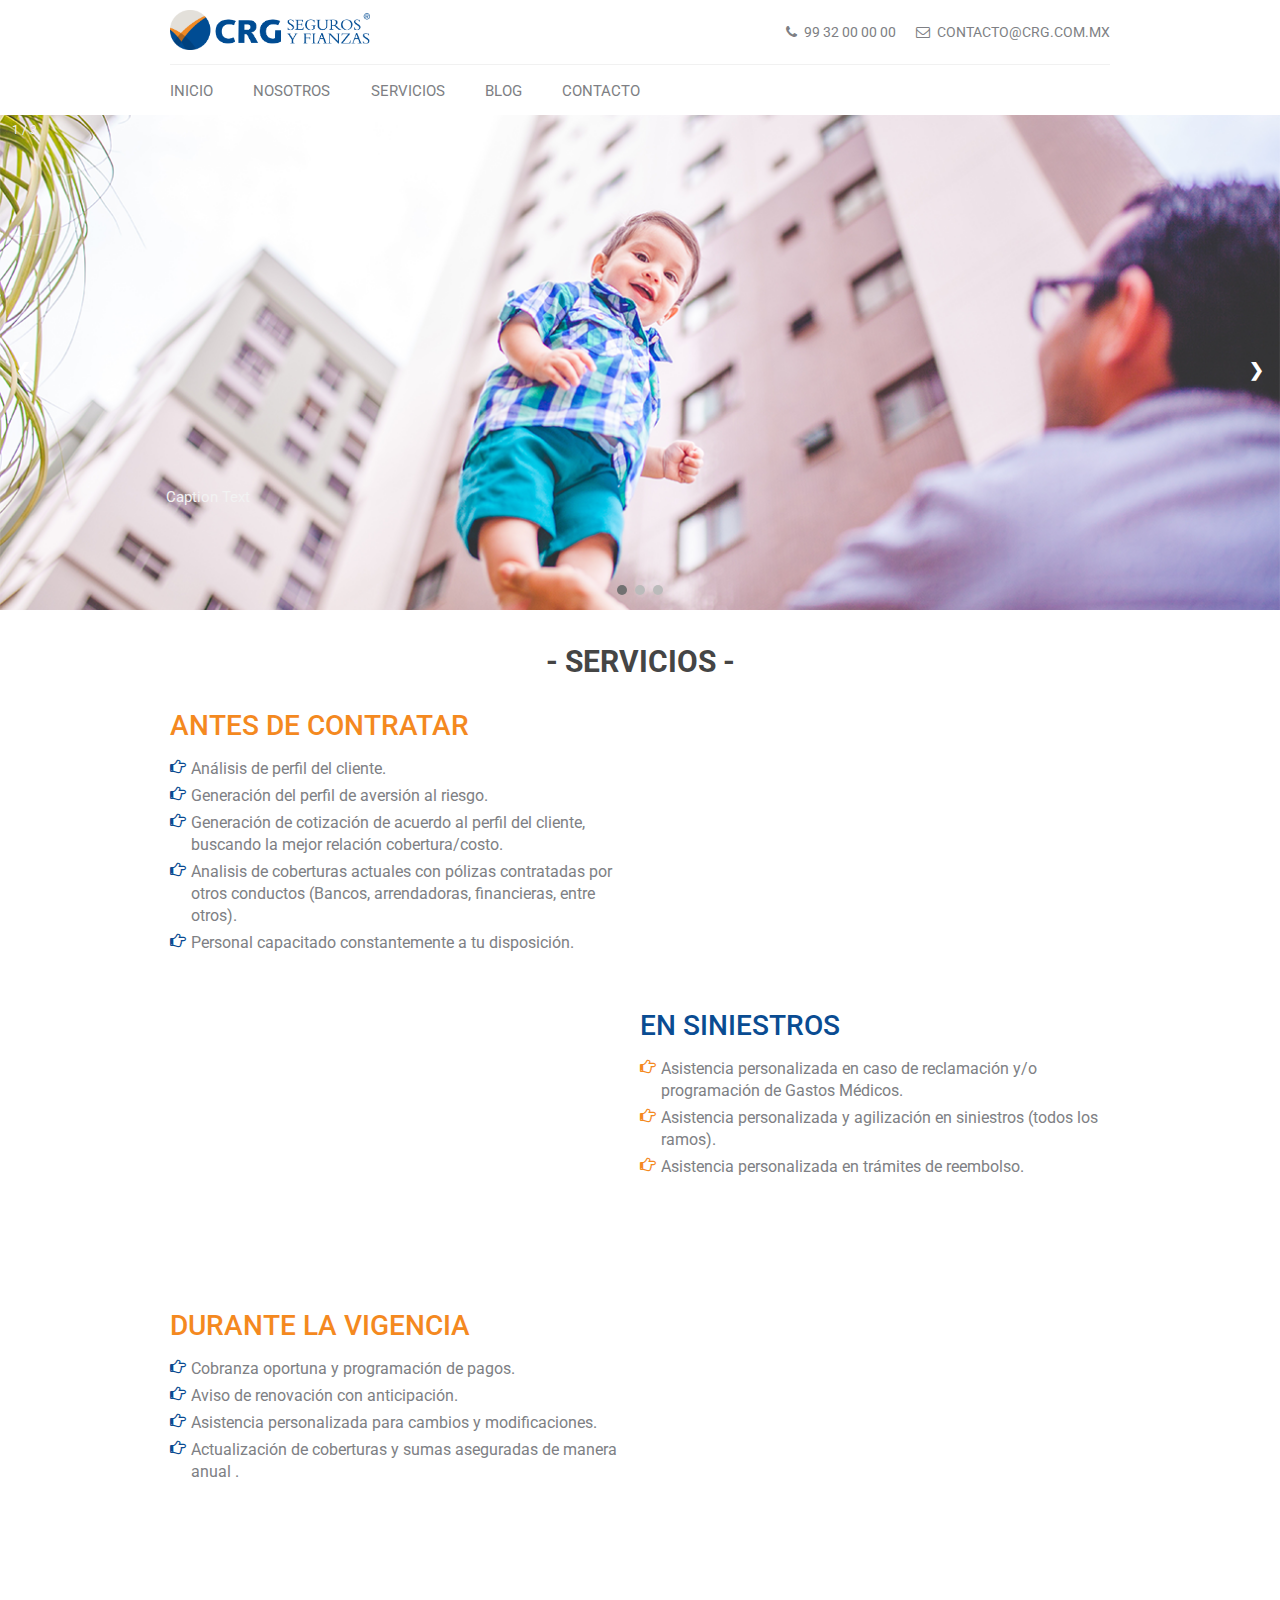
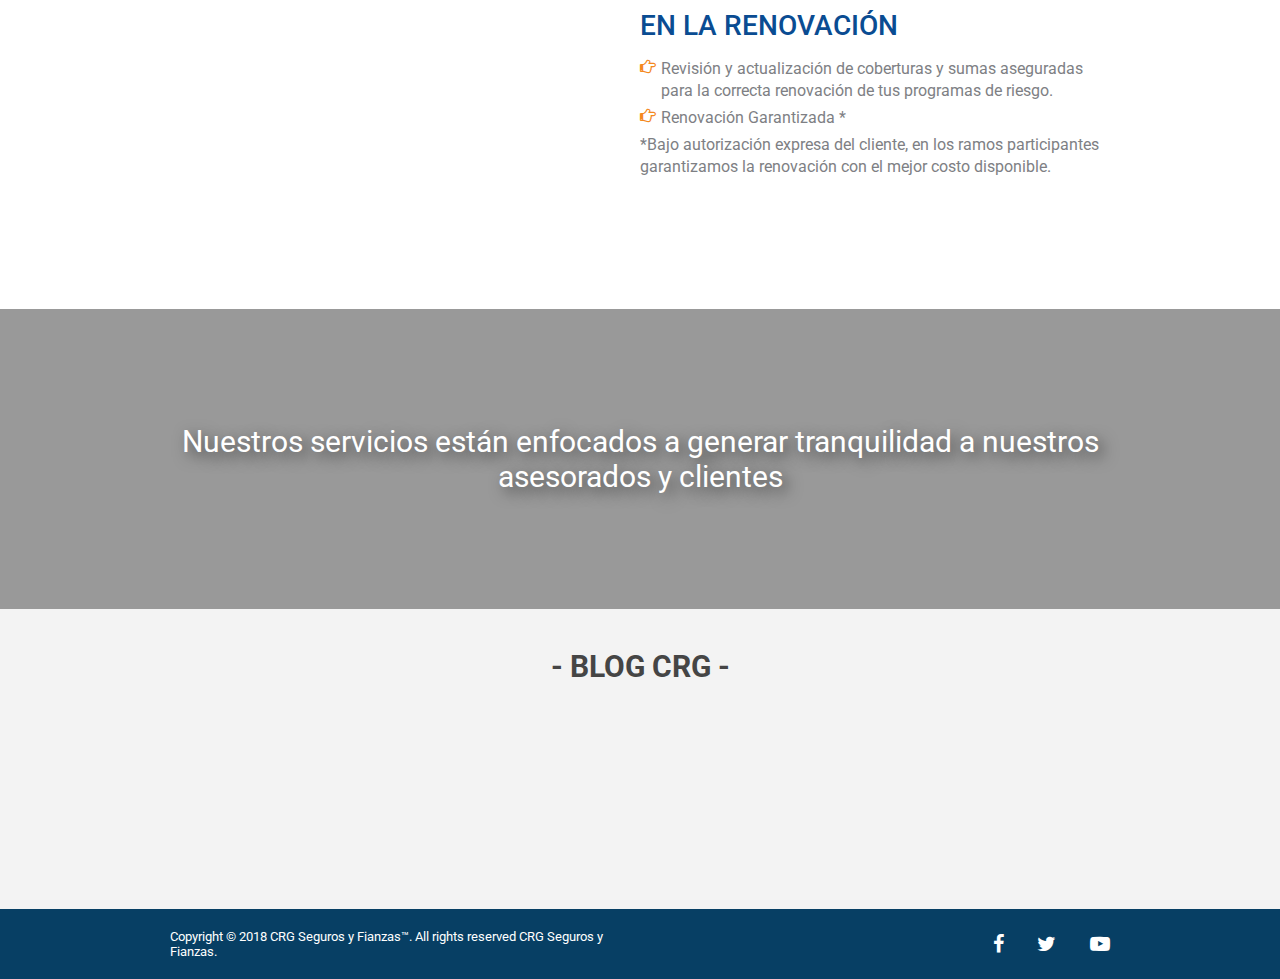
==== index.html @ e2e54864 "Se agregaron algunas animaciones" ====
<!DOCTYPE html>
<html>
<head>
	<meta charset="utf-8">
    <meta http-equiv="X-UA-Compatible" content="IE=edge">
    <meta name="viewport" content="width=device-width, initial-scale=1">
	<title>CRG Seguros y Fianzas</title>
	<link href="https://fonts.googleapis.com/css?family=Roboto:400,500,700" rel="stylesheet">
	<link rel="stylesheet" type="text/css" href="css/font-awesome.min.css">
	<link rel="stylesheet" type="text/css" href="css/style.css">
	<link rel="shortcut icon" href="img/VERSIONES_crg-01.png">
</head>
<body>
	<nav class="menuScroll">
			<div class="menuFixedTop">
				<div class="menuAdjustFixedcien">				
					<div class="menuAdjustFixed">				
						<div class="menuFixed">
							<ul class="menuFixedUl">
								<li><a href="index.html">INICIO</a></li>
								<li><a href="nosotros.html">NOSOTROS</a></li>
								<li><a href="#">SERVICIOS</a></li>
								<li><a href="#">BLOG</a></li>
								<li><a href="#">CONTACTO</a></li>
							</ul>
							<div class="logoMenu">
								<img src="img/logo-CRG-Seguros.png">
							</div>
						</div>
					</div>
				</div>
			</div>
		</div>
	</nav>
	<nav class="menuContent">
		<div class="menuAdjust">		
			<div class="menuTop">
				<div class="menuLogo"><img src="img/logo-CRG-Seguros.png"></div>		
				<div class="menuNumEmail">
					<span><i class="fa fa-phone" aria-hidden="true"></i> 99 32 00 00 00</span>
					<span><i class="fa fa-envelope-o" aria-hidden="true"></i> CONTACTO@CRG.COM.MX</span>
				</div>		
			</div>
			<div class="menuFixed">
				<ul class="menuFixedUl">
					<li><a href="index.html">INICIO</a></li>
					<li><a href="nosotros.html">NOSOTROS</a></li>
					<li><a href="#">SERVICIOS</a></li>
					<li><a href="#">BLOG</a></li>
					<li><a href="#">CONTACTO</a></li>
				</ul>
			</div>
		</div>
	</nav>
	<section class="slider">
		<div class="slideshow-container">
			<div class="mySlides fade">
			  <div class="numbertext">1 / 3</div>
			  <img src="img/slide.png" style="width:100%">
			  <div class="text">Caption Text</div>
			</div>

			<div class="mySlides fade">
			  <div class="numbertext">2 / 3</div>
			  <img src="img/slide2.png" style="width:100%">
			  <div class="text">Caption Two</div>
			</div>

			<div class="mySlides fade">
			  <div class="numbertext">3 / 3</div>
			  <img src="img/slide.png" style="width:100%">
			  <div class="text">Caption Three</div>
			</div>

			<a class="prev" onclick="plusSlides(-1)">&#10094;</a>
			<a class="next" onclick="plusSlides(1)">&#10095;</a>

			<div style="text-align:center; position: absolute; bottom: 3%; width: 100%;">
				<span class="dot" onclick="currentSlide(1)"></span> 
				<span class="dot" onclick="currentSlide(2)"></span> 
				<span class="dot" onclick="currentSlide(3)"></span> 
			</div>
		</div>
	</section>
	<section class="service">
		<div class="serviceAdjust">
			<h3>- SERVICIOS -</h3>
			<div class="serviceInfo">
				<div>
					<h4 class="nar">Antes de contratar</h4>
					<p> 
						<span class="puntos"><i class="fa fa-hand-o-right iAzul" aria-hidden="true"></i><span> Análisis de perfil del cliente.</span></span>
						<span class="puntos"><i class="fa fa-hand-o-right iAzul" aria-hidden="true"></i><span> Generación del perfil de aversión al riesgo.</span></span>
						<span class="puntos"><i class="fa fa-hand-o-right iAzul" aria-hidden="true"></i><span> Generación de cotización de acuerdo al perfil del cliente, buscando la mejor relación cobertura/costo.</span></span>
						<span class="puntos"><i class="fa fa-hand-o-right iAzul" aria-hidden="true"></i><span> Analisis de coberturas actuales con pólizas contratadas por otros conductos (Bancos, arrendadoras, financieras, entre otros).</span></span>
						<span class="puntos"><i class="fa fa-hand-o-right iAzul" aria-hidden="true"></i><span> Personal capacitado constantemente a tu disposición.</span></span> 
					</p>
				</div>
				<div><img src="img/antesDeContratar.png" id="antesDeContratar" class="none"></div>
			</div>
			<div class="serviceInfo">
				<div><img src="img/siniestros.png" id="siniestros" class="none"></div>
				<div>
					<h4 class="azul">En siniestros</h4>
					<p> 
						<span class="puntos"><i class="fa fa-hand-o-right iNar" aria-hidden="true"></i><span> Asistencia personalizada en caso de reclamación y/o programación de Gastos Médicos.</span></span>
						<span class="puntos"><i class="fa fa-hand-o-right iNar" aria-hidden="true"></i><span> Asistencia personalizada y agilización en siniestros (todos los ramos).</span></span>
						<span class="puntos"><i class="fa fa-hand-o-right iNar" aria-hidden="true"></i><span> Asistencia personalizada en trámites de reembolso.</span></span>
					</p>
				</div>
			</div>
			<div class="serviceInfo">
				<div>
					<h4 class="nar">Durante la vigencia</h4>
					<p>
						<span class="puntos"><i class="fa fa-hand-o-right iAzul" aria-hidden="true"></i><span> Cobranza oportuna y programación de pagos.</span></span>
						<span class="puntos"><i class="fa fa-hand-o-right iAzul" aria-hidden="true"></i><span> Aviso de renovación con anticipación.</span></span>
						<span class="puntos"><i class="fa fa-hand-o-right iAzul" aria-hidden="true"></i><span> Asistencia personalizada para cambios y modificaciones.</span></span>
						<span class="puntos"><i class="fa fa-hand-o-right iAzul" aria-hidden="true"></i><span> Actualización de coberturas y sumas aseguradas de manera anual .</span></span>
					</p>
				</div>
				<div><img src="img/vigencia.png" id="vigencia" class="none"></div>
			</div>
			<div class="serviceInfo">
				<div><img src="img/renovacion.png" id="renovacion" class="none"></div>
				<div>
					<h4 class="azul">En la renovación</h4>
					<p>
						<span class="puntos"><i class="fa fa-hand-o-right iNar" aria-hidden="true"></i><span> Revisión y actualización de coberturas y sumas aseguradas para la correcta renovación de tus programas de riesgo.</span></span>
						<span class="puntos"><i class="fa fa-hand-o-right iNar" aria-hidden="true"></i><span> Renovación Garantizada *</span></span>
						<span class="puntos">*Bajo autorización expresa del cliente, en los ramos participantes garantizamos la renovación con el mejor costo disponible.</span>
					</p>
				</div>
			</div>
		</div>
	</section>
	<section class="parallax">
		<div class="parallaxBackground">
			<div class="parallaxAdjust">Nuestros servicios están enfocados a generar tranquilidad a nuestros asesorados y clientes</div>
		</div>
	</section>
	<section class="blog">
		<div class="blogAdjust">
			<h4>- Blog crg -</h4>
		</div>
	</section>
	<footer class="footer">
		<div class="footerAdjust">
			<div>Copyright © 2018 CRG Seguros y Fianzas™. All rights reserved CRG Seguros y Fianzas.</div>
			<div class="redes">
				<div class="redesI">				
					<a href="#"><i class="fa fa-facebook" aria-hidden="true"></i></a>
					<a href="#"><i class="fa fa-twitter" aria-hidden="true"></i></a>
					<a href="#"><i class="fa fa-youtube-play" aria-hidden="true"></i></a>
				</div>
			</div>
		</div>
	</footer>
	<script type="text/javascript" src="js/slide.js"></script>
    <script src="js/jquery-3.2.1.js"></script>
    <script src="js/scroll.js"></script>
</body>
</html>
---- css/style.css ----
html, body{
	margin: 0;
	padding: 0;
	box-sizing: border-box;
	background-color: white;
	font-family: 'Roboto', sans-serif;
	font-size: 16px; 

}
/*Animaciones images*/
.animated {
  animation-duration: 1s;
  animation-fill-mode: both;
}
@keyframes fadeInUp {
  from {
    opacity: 0;
    transform: translate3d(0, 100%, 0);
  }

  to {
    opacity: 1;
    transform: none;
  }
}

.fadeInUp {
  animation-name: fadeInUp;
}


@keyframes fadeInDown {
  from {
    opacity: 0;
    transform: translate3d(0, -100%, 0);
  }

  to {
    opacity: 1;
    transform: none;
  }
}

.fadeInDown {
  animation-name: fadeInDown;
}

.none{
	display: none;
	transition-duration: 2s;
}
/*Fin Animaciones images*/

.menuContent{
	width: 100%;
	/*padding: 20px 0px;*/
	display: flex;
	justify-content: center;
}
.menuAdjust{
	width: 940px;
	display: flex;
	flex-direction: column;
}
.menuTop{
	width: 100%;
	padding: 10px 0;
	display: flex;
	flex-direction: row;
}
.menuLogo{
	width: 50%;
}
.menuLogo img{
	width: 200px;
}
.menuNumEmail{
	width: 50%;
	display: flex;
	justify-content: flex-end;
	align-items: center;
}
.menuNumEmail span{
	color: #7e7f84;
	font-size: 14px;
}
.menuNumEmail span:first-child{
	margin-right: 20px;
}
.menuNumEmail span i{
	margin-right: 4px;
}
.menuScroll{
	display: none;
	transition: 1s;
}
.menuFixedTop{
	width: 100%;
	position: fixed;
	z-index: 1100;
	background-color: white;
	box-shadow: rgba(0,0,0,.2) 0px 4px 8px;
}
.menuAdjustFixedcien{
	width: 100%;
	display: flex;
	justify-content: center;
}
.menuAdjustFixed{
	width: 940px;
}
.menuFixed{
	width: 100%;
	border-top: 1px solid #F1F1F1;
	display: flex;
}
.menuFixedUl{
	margin: 0;
	padding: 0;
	display: flex;
	flex-direction: row; 
	width: 50%;
	justify-content: space-between;
	align-items: center;
	height: 50px;
}
.menuFixedUl li{
	list-style: none;
}
.menuFixedUl li a{
	text-decoration: none;
	color: #7e7f84;
	font-size: 15px; 
}
.menuFixedUl li a:hover{
	color: #f35a40;
}
.logoMenu{
	width: 50%;
	display: flex;
	justify-content: flex-end;
	align-items: center;
}
.logoMenu img{
	height: 40px;
}
/*Slide*/
.mySlides {display:none}

/* Slideshow container */
.slideshow-container {
  width: 100%;
  position: relative;
  margin: auto;
}
/* Next & previous buttons */
.prev, .next {
  cursor: pointer;
  position: absolute;
  top: 50%;
  width: auto;
  padding: 16px;
  margin-top: -22px;
  color: white;
  font-weight: bold;
  font-size: 18px;
  transition: 0.6s ease;
  border-radius: 0 3px 3px 0;
}
/* Position the "next button" to the right */
.next {
  right: 0;
  border-radius: 3px 0 0 3px;
}
/* On hover, add a black background color with a little bit see-through */
.prev:hover, .next:hover {
  background-color: rgba(0,0,0,0.8);
}
/* Caption text */
.text {
  color: #f2f2f2;
  font-size: 15px;
  padding: 8px 0px;
  position: absolute;
  bottom: 8px;
  width: 50%;
  bottom: 20%;
  left: 13%;
  /*text-align: center;*/
}
/* Number text (1/3 etc) */
.numbertext {
  color: #f2f2f2;
  font-size: 12px;
  padding: 8px 12px;
  position: absolute;
  top: 0;
}
/* The dots/bullets/indicators */
.dot {
  cursor: pointer;
  height: 10px;
  width: 10px;
  margin: 0 2px;
  background-color: #bbb;
  border-radius: 50%;
  display: inline-block;
  transition: background-color 0.6s ease;
}
.active, .dot:hover {
  background-color: #717171;
}
/* Fading animation */
.fade {
  -webkit-animation-name: fade;
  -webkit-animation-duration: 1.5s;
  animation-name: fade;
  animation-duration: 1.5s;
}
@-webkit-keyframes fade {
  from {opacity: .4} 
  to {opacity: 1}
}
@keyframes fade {
  from {opacity: .4} 
  to {opacity: 1}
}
/* On smaller screens, decrease text size */
@media only screen and (max-width: 300px) {
  .prev, .next,.text {font-size: 11px}
}
/*/Slide*/

.service{
	width: 100%;
	display: flex;
	justify-content: center;
}
.serviceAdjust{
	width: 940px;
}
.serviceAdjust h3{
	color: #454545;
	width: 100%;
	font-size: 30px;
	text-align: center;
}
.serviceInfo{
	display: flex;
}
.serviceInfo div{
	width: 50%;
	height: 300px;
}
.serviceInfo div img{
	width: 97%;
}
.serviceInfo .serviceImg{
	width: 50%;
	display: flex;
	justify-content: flex-end;
}
.serviceInfo div p{
	color: #7e7f84;
	line-height: 21px;
	font-size: 16px;
	/*white-space: pre-line;*/
	line-height: 22px;
}
.nar{
	color: #f4891f;
	text-transform: uppercase;
	font-size: 28px;
	font-weight: 500;
	margin: 0;
}
.azul{
	color: #0a4c92;
	/*text-align: right;*/
	text-transform: uppercase;
	font-size: 28px;
	font-weight: 500;
	margin: 0;
}
.puntos{
	display: flex;
	margin-bottom: 5px;
}
.puntos .iAzul{
	margin-right: 5px;
	color: #0a4c92;/*Azul*/
}
.puntos .iNar{
	margin-right: 5px;
	color: #f4891f;/*Azul*/
}
.parallax{

	background: url('../img/seguros_y_fianzas_trato.png') no-repeat; 
	background-size: cover; 
	background-attachment: fixed;
}
.parallaxBackground{
	background: rgba(0,0,0,.4);
	height: 300px;
	display: flex;
	justify-content: center;
	align-items: center;
}
.parallaxAdjust{
	width: 940px;
	text-align: center;
	font-size: 30px;
	color: white;
	text-shadow: rgba(0,0,0,.6) 5px 5px 15px; 
	/*height: 300px;*/
}
.blog{
	background-color: #f3f3f3;
	height: 300px;
	width: 100%;
	display: flex;
	justify-content: center;
	/*align-items: center; */
}
.blogAdjust{
	width: 940px;
	text-align: center;
}
.blogAdjust h4{
	text-align: center;
	color: #454545;
	text-transform: uppercase;
	font-size: 30px;
}
.footer{
	width: 100%;
	display: flex;
	justify-content: center;
	background-color: #073f64;
	padding: 20px 0; 
}
.footerAdjust{
	width: 940px;
	display: flex;
	flex-direction: row;
	align-items: center;
}
.footerAdjust div{
	width: 50%;
	color: white;
	font-size: 13px;
}
.footerAdjust .redes{
	display: flex;
	justify-content: flex-end;
	align-items: center;
}
.footerAdjust .redes .redesI{
	display: flex;
	justify-content: space-between;
	align-items: center;
	width: 25%; 
}
.redes a{
	text-decoration: none;
	font-size: 20px;
	color: white;
}
.redes a:hover{
	color: #f35a40;
	cursor: pointer;
}

/*Sección nosotros*/
.portadaNosotros{
	background: url('../img/slide.png') no-repeat;
	width: 100%;
	background-size: cover; 
	height: 350px;
}
.historiaNosotros{
	width: 100%;
	display: flex;
	justify-content: center;
	padding-bottom: 20px;
}
.historiaNosotrosAdjust{
	width: 940px;
	text-align: justify;
	line-height: 23px;
	color: #7e7f84;
	white-space: pre-line;
	margin-top: 10px;
	font-size: 18px; 
	font-weight: 300;
}
.misVis{
	width: 100%;
	display: flex;
	justify-content: center;
}
.misVisAdjust{
	width: 940px;
	font-size: 17px; 
}
.mis{
	width: 100%;
	display: flex;
}
.vis{
	width: 100%;
	display: flex;
}
.misVis .misVisAdjust .mis div{
	background-color: #073f64;
	width: 50%;
	color: white;
	/*padding: 15px 0;*/

}
.misVis .misVisAdjust .mis div img{
	width: 100%;
}
.misVis .misVisAdjust .vis div img{
	width: 100%;
}
.misVis .misVisAdjust .mis div p{
	padding: 10px 20px; 
}
.misVis .misVisAdjust .mis div h3{
	/*width: 100%;*/
	font-size: 30px;
	font-weight: 300px;
	margin-top: 10px;
	padding-left: 15px;
}
.misVis .misVisAdjust .vis div p{
	padding: 10px 20px; 
}
.misVis .misVisAdjust .vis div h3{
	/*width: 100%;*/
	font-size: 30px;
	font-weight: 300px;
	margin-top: 10px;
	padding-left: 15px;
}
.misVis .misVisAdjust .vis div{
	background-color: #073f64;
	width: 50%;
	color: white;
	font-weight: 300px;
	/*padding: 15px 0;*/
}
.corazon{
	width: 100%;
	display: flex;
	justify-content: center;
}
.corazonAdjust{
	width: 940px;
	display: flex;
	flex-direction: column;
	justify-content: center;
}
.imgCorazonText{
	width: 100%;
	display: flex;
	align-items: center;
}
.imgCorazonText div{
	width: 50%;
}
.imgCorazonText div img{
	width: 100%;
}
.imgCorazonText div h3{
	width: 100%;
	font-size: 40px;
	text-align: center;
	color: #f4891f;
}
.corazonInfo{
	width: 100%;

}
.corazonInfo p{
	color: #7e7f84;
	line-height: 23px;
	text-align: justify;
	font-weight: 300;
	font-size: 19px; 
}
.corazonInfo p span{
	font-weight: 400;
	color: #0a4c92;
}
/*Fin Sección nosotros*/
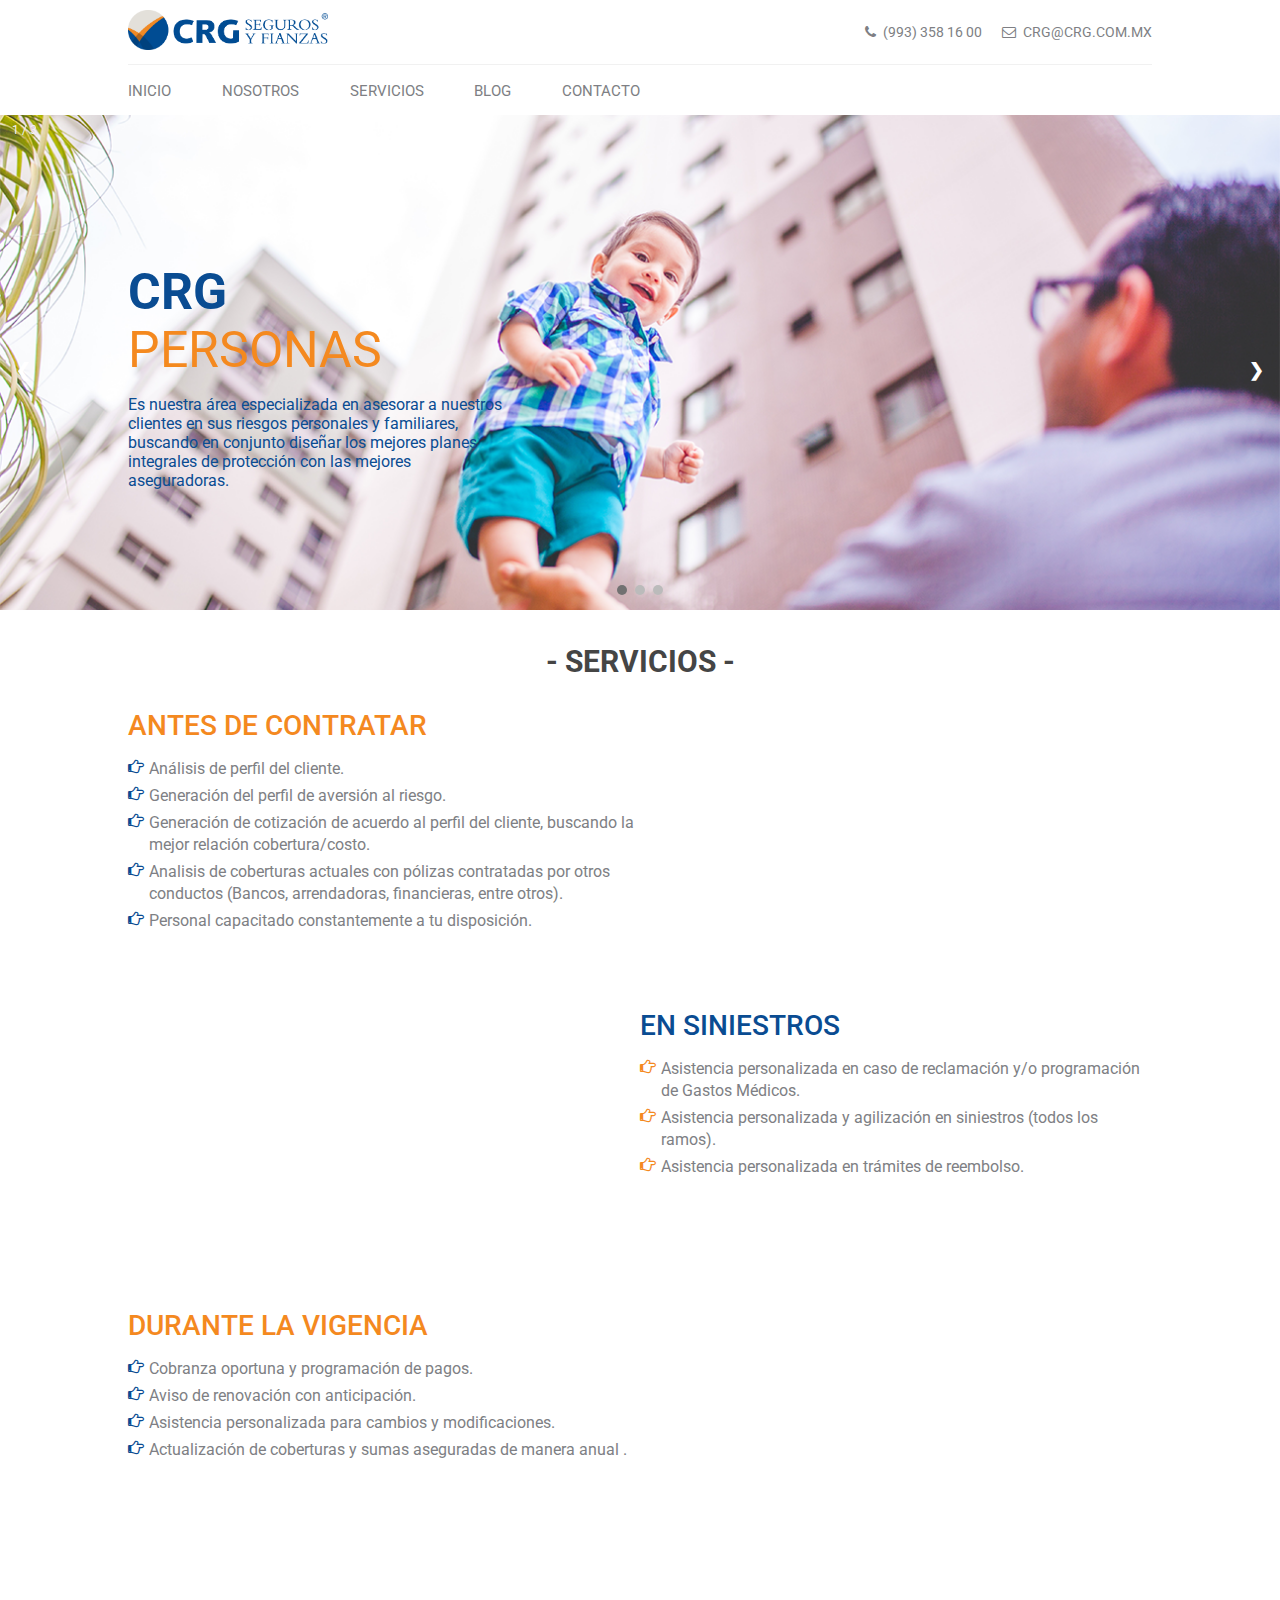
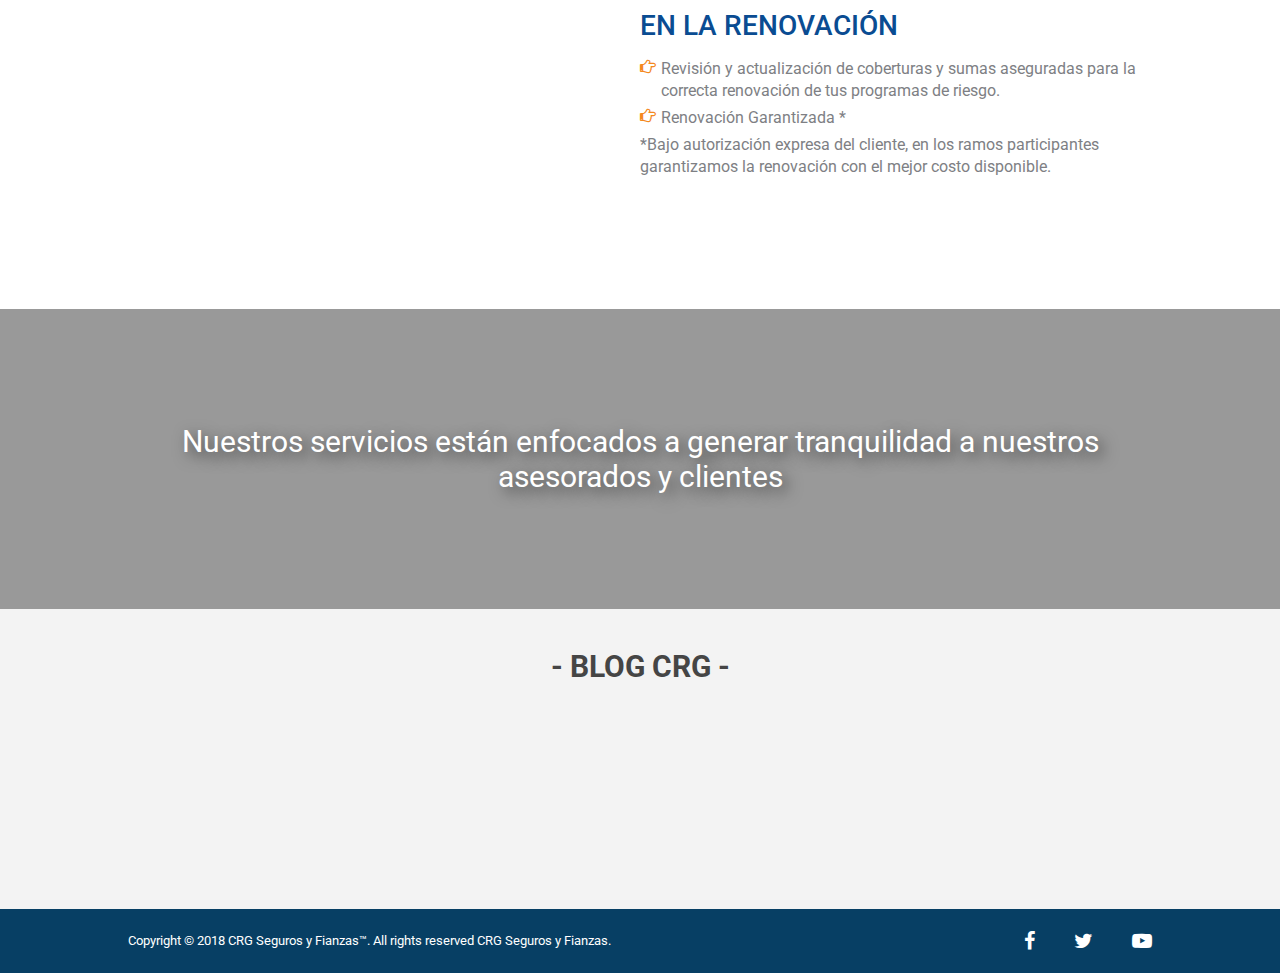
==== commit 02b013b7: "Se agregaron Feactures a la página" ====
--- a/index.html
+++ b/index.html
@@ -19,9 +19,9 @@
 							<ul class="menuFixedUl">
 								<li><a href="index.html">INICIO</a></li>
 								<li><a href="nosotros.html">NOSOTROS</a></li>
-								<li><a href="#">SERVICIOS</a></li>
+								<li><a href="#servicios" id="serviceFix">SERVICIOS</a></li>
 								<li><a href="#">BLOG</a></li>
-								<li><a href="#">CONTACTO</a></li>
+								<li><a href="contacto.html">CONTACTO</a></li>
 							</ul>
 							<div class="logoMenu">
 								<img src="img/logo-CRG-Seguros.png">
@@ -37,17 +37,17 @@
 			<div class="menuTop">
 				<div class="menuLogo"><img src="img/logo-CRG-Seguros.png"></div>		
 				<div class="menuNumEmail">
-					<span><i class="fa fa-phone" aria-hidden="true"></i> 99 32 00 00 00</span>
-					<span><i class="fa fa-envelope-o" aria-hidden="true"></i> CONTACTO@CRG.COM.MX</span>
+					<span><i class="fa fa-phone" aria-hidden="true"></i> (993) 358 16 00</span>
+					<span><i class="fa fa-envelope-o" aria-hidden="true"></i> CRG@CRG.COM.MX</span>
 				</div>		
 			</div>
 			<div class="menuFixed">
 				<ul class="menuFixedUl">
 					<li><a href="index.html">INICIO</a></li>
 					<li><a href="nosotros.html">NOSOTROS</a></li>
-					<li><a href="#">SERVICIOS</a></li>
+					<li><a href="#servicios" id="service">SERVICIOS</a></li>
 					<li><a href="#">BLOG</a></li>
-					<li><a href="#">CONTACTO</a></li>
+					<li><a href="contacto.html">CONTACTO</a></li>
 				</ul>
 			</div>
 		</div>
@@ -57,19 +57,37 @@
 			<div class="mySlides fade">
 			  <div class="numbertext">1 / 3</div>
 			  <img src="img/slide.png" style="width:100%">
-			  <div class="text">Caption Text</div>
+			  <div class="textSlide">
+			  	<div class="containerTextSlide">
+			  		<h3>CRG</h3>
+			  		<h4>PERSONAS</h4>
+			  		<p>Es nuestra área especializada en asesorar a nuestros clientes en sus riesgos personales y familiares, buscando en conjunto diseñar los mejores planes integrales de protección con las mejores aseguradoras.</p>
+			  	</div>
+			  </div>
 			</div>
 
 			<div class="mySlides fade">
 			  <div class="numbertext">2 / 3</div>
 			  <img src="img/slide2.png" style="width:100%">
-			  <div class="text">Caption Two</div>
+			  <div class="textSlide">
+			  	<div class="containerTextSlide">
+			  		<h3>CRG</h3>
+			  		<h4>SEGUROS</h4>
+			  		<p>Creemos en la asesoría personalizada para identificar juntos los principales factores de riesgo de nuestros clientes, considerando su persona, familia, patrimonio y empresa.</p>
+			  	</div>
+			  </div>
 			</div>
 
 			<div class="mySlides fade">
 			  <div class="numbertext">3 / 3</div>
-			  <img src="img/slide.png" style="width:100%">
-			  <div class="text">Caption Three</div>
+			  <img src="img/slide3.png" style="width:100%">
+			  <div class="textSlide">
+			  	<div class="containerTextSlide">
+			  		<h3>CRG</h3>
+			  		<h4>FIANZAS</h4>
+			  		<p>Generamos programas de garantías (fianzas) solventadas de manera adecuada, dando un seguimiento cercano y personalizado desde la adquisición hasta finalización de la fianza, brindando asesoría en todos los procesos relacionados a este tipo de obligaciones contractuales.</p>
+			  	</div>
+			  </div>
 			</div>
 
 			<a class="prev" onclick="plusSlides(-1)">&#10094;</a>
@@ -82,7 +100,7 @@
 			</div>
 		</div>
 	</section>
-	<section class="service">
+	<section class="service" id="servicios">
 		<div class="serviceAdjust">
 			<h3>- SERVICIOS -</h3>
 			<div class="serviceInfo">
@@ -149,9 +167,9 @@
 			<div>Copyright © 2018 CRG Seguros y Fianzas™. All rights reserved CRG Seguros y Fianzas.</div>
 			<div class="redes">
 				<div class="redesI">				
-					<a href="#"><i class="fa fa-facebook" aria-hidden="true"></i></a>
-					<a href="#"><i class="fa fa-twitter" aria-hidden="true"></i></a>
-					<a href="#"><i class="fa fa-youtube-play" aria-hidden="true"></i></a>
+					<a href="https://www.facebook.com/CRGsegurosfianzas" target="_blank"><i class="fa fa-facebook" aria-hidden="true"></i></a>
+					<a href="https://twitter.com/CRGseguros" target="_blank"><i class="fa fa-twitter" aria-hidden="true"></i></a>
+					<a href="https://www.youtube.com/watch?v=0mCIgGv4wyI" target="_blank"><i class="fa fa-youtube-play" aria-hidden="true"></i></a>
 				</div>
 			</div>
 		</div>
--- a/css/style.css
+++ b/css/style.css
@@ -58,7 +58,7 @@
 	justify-content: center;
 }
 .menuAdjust{
-	width: 940px;
+	width: 1024px;
 	display: flex;
 	flex-direction: column;
 }
@@ -107,7 +107,7 @@
 	justify-content: center;
 }
 .menuAdjustFixed{
-	width: 940px;
+	width: 1024px;
 }
 .menuFixed{
 	width: 100%;
@@ -177,16 +177,35 @@
   background-color: rgba(0,0,0,0.8);
 }
 /* Caption text */
-.text {
-  color: #f2f2f2;
-  font-size: 15px;
+.textSlide {
   padding: 8px 0px;
   position: absolute;
   bottom: 8px;
   width: 50%;
   bottom: 20%;
-  left: 13%;
+  left: 10%;
   /*text-align: center;*/
+}
+.containerTextSlide{
+	width: 60%;
+	display: flex;
+	flex-direction: column;
+}
+.containerTextSlide p{
+	color: #0a4c92;
+	text-shadow: rgba(255,255,255,.4) 0px 3px 5px;
+	font-weight: 400;
+}
+.containerTextSlide h3{
+	color: #0a4c92;
+	font-size: 50px;
+	margin: 0px;
+}
+.containerTextSlide h4{
+	color: #f4891f;
+	font-size: 50px;
+	margin: 0px;
+	font-weight: 400; 
 }
 /* Number text (1/3 etc) */
 .numbertext {
@@ -237,7 +256,7 @@
 	justify-content: center;
 }
 .serviceAdjust{
-	width: 940px;
+	width: 1024px;
 }
 .serviceAdjust h3{
 	color: #454545;
@@ -308,7 +327,7 @@
 	align-items: center;
 }
 .parallaxAdjust{
-	width: 940px;
+	width: 1024px;
 	text-align: center;
 	font-size: 30px;
 	color: white;
@@ -324,7 +343,7 @@
 	/*align-items: center; */
 }
 .blogAdjust{
-	width: 940px;
+	width: 1024px;
 	text-align: center;
 }
 .blogAdjust h4{
@@ -341,7 +360,7 @@
 	padding: 20px 0; 
 }
 .footerAdjust{
-	width: 940px;
+	width: 1024px;
 	display: flex;
 	flex-direction: row;
 	align-items: center;
@@ -374,10 +393,60 @@
 
 /*Sección nosotros*/
 .portadaNosotros{
-	background: url('../img/slide.png') no-repeat;
-	width: 100%;
-	background-size: cover; 
-	height: 350px;
+	/*background: url('../img/nosotros.png') no-repeat;*/
+	width: 100%;
+	/*background-size: cover; */
+	/*height: 350px;*/
+}
+.imPortadaNosotros{
+	width: 100%;
+}
+.nosotrosText{
+	width: 100%;
+	position: relative;
+}
+.nosotrosTextDiv{
+	width: 100%;
+	position: absolute;
+	top: -70px;
+}
+.nosotrosTextDivAdjus{
+	width: 100%;
+	display: flex;
+	justify-content: center;
+}
+.nosotrosTextDivAdjustPx{
+	width: 1024px;
+}
+.nosotrosTextDivAdjustPx h3{
+	width: 35%;
+	font-size: 50px;
+	color: #0a4c92;
+	margin: 0;
+	font-weight: 400; 
+	background: url('../img/background-white.png') no-repeat;
+	background-size: cover;
+	padding-left: 5px;
+	padding-bottom: 10px;
+	box-shadow: rgba(0,0,0,.3) 0px 5px 5px;
+}
+.contactoTextDivAdjustPx{
+	width: 1024px;
+	display: flex;
+	justify-content: flex-end;
+}
+.contactoTextDivAdjustPx h3{
+	width: 35%;
+	font-size: 50px;
+	color: #0a4c92;
+	margin: 0;
+	text-align: right;
+	font-weight: 400; 
+	background: url('../img/background-gray.png') no-repeat;
+	background-size: cover;
+	padding-right: 10px;
+	padding-bottom: 10px;
+	box-shadow: rgba(0,0,0,.3) 0px 5px 5px;
 }
 .historiaNosotros{
 	width: 100%;
@@ -386,7 +455,7 @@
 	padding-bottom: 20px;
 }
 .historiaNosotrosAdjust{
-	width: 940px;
+	width: 1024px;
 	text-align: justify;
 	line-height: 23px;
 	color: #7e7f84;
@@ -401,7 +470,7 @@
 	justify-content: center;
 }
 .misVisAdjust{
-	width: 940px;
+	width: 1024px;
 	font-size: 17px; 
 }
 .mis{
@@ -458,7 +527,7 @@
 	justify-content: center;
 }
 .corazonAdjust{
-	width: 940px;
+	width: 1024px;
 	display: flex;
 	flex-direction: column;
 	justify-content: center;
@@ -496,17 +565,125 @@
 	color: #0a4c92;
 }
 /*Fin Sección nosotros*/
-
-
-
-
-
-
-
-
-
-
-
-
-
-
+/*Sección Contacto*/
+.portadaContacto{
+	background: url('../img/slide2.png') no-repeat;
+	width: 100%;
+	background-size: cover; 
+	height: 350px;
+	display: flex;
+	justify-content: center;
+}
+.portadaContactoAdjust{
+	width: 1024px;
+	display: flex;
+	justify-content: center;
+	align-items: center;
+}
+.portadaContactoAdjust h2{
+	color: white;
+	font-size: 50px;
+	text-shadow: rgba(0,0,0,.4) 0px 0px 10px; 
+}
+.formularioContacto{
+	width: 100%;
+	display: flex;
+	flex-direction: column;
+	align-items: center;
+	justify-content: center;
+	background-color: #f3f3f3; 
+}
+.formularioAdjust{
+	width: 1024px;
+	display: flex;
+	padding: 3% 0; 
+}
+.inputsContacto{
+	width: 50%;
+	height: 180px;
+	display: flex;
+	flex-direction: column;
+	/*align-items: center;*/
+	justify-content: space-between;
+}
+.inputUnique{
+	width: 90%;
+	padding: 15px 5px;
+	border-radius: 5px;
+	border: 1px solid #e1e1e1;
+}
+.textAreaContacto{
+	width: 50%;
+	display: flex;
+	justify-content: center;
+	align-items: center;
+}
+.textAreaUnique{
+	width: 98%;
+	height: 170px;
+	border-radius: 5px;
+	border: 1px solid #e1e1e1;
+	padding: 5px; 
+}
+.formularioBoton{
+	width: 1024px;
+	display: flex;
+	justify-content:center;
+}
+.formularioBoton input{
+	background: #073f64;
+	color: white;
+	padding: 12px 42px;
+	border-radius: 20px;
+	margin-bottom: 30px;
+	outline: none;
+	font-size: 15px;
+	font-weight: 300; 
+	border: 1px solid #073f64;
+}
+.formularioBoton input:hover{
+	background: transparent;
+	color: #073f64;
+	transition: .5s;
+	font-weight: 400;
+}
+.contactoMaps{
+	width: 100%;
+	display: flex;
+	justify-content: center;
+}
+.contactoMapsAdjust{
+	width: 1024px;
+	display: flex;
+	flex-direction: column;
+}
+.contactoMapsRow{
+	width: 100%;
+	display: flex;
+	padding: 10px 0; 
+}
+.mapsDirectionInfo{
+	width: 50%;
+}
+.mapsDirectionInfo p{
+	white-space: pre-line;
+	padding-left: 10px;
+	font-size: 25px; 
+}
+.mapsDirection{
+	width: 50%;
+}
+/*Fin Sección Contacto*/
+
+
+
+
+
+
+
+
+
+
+
+
+
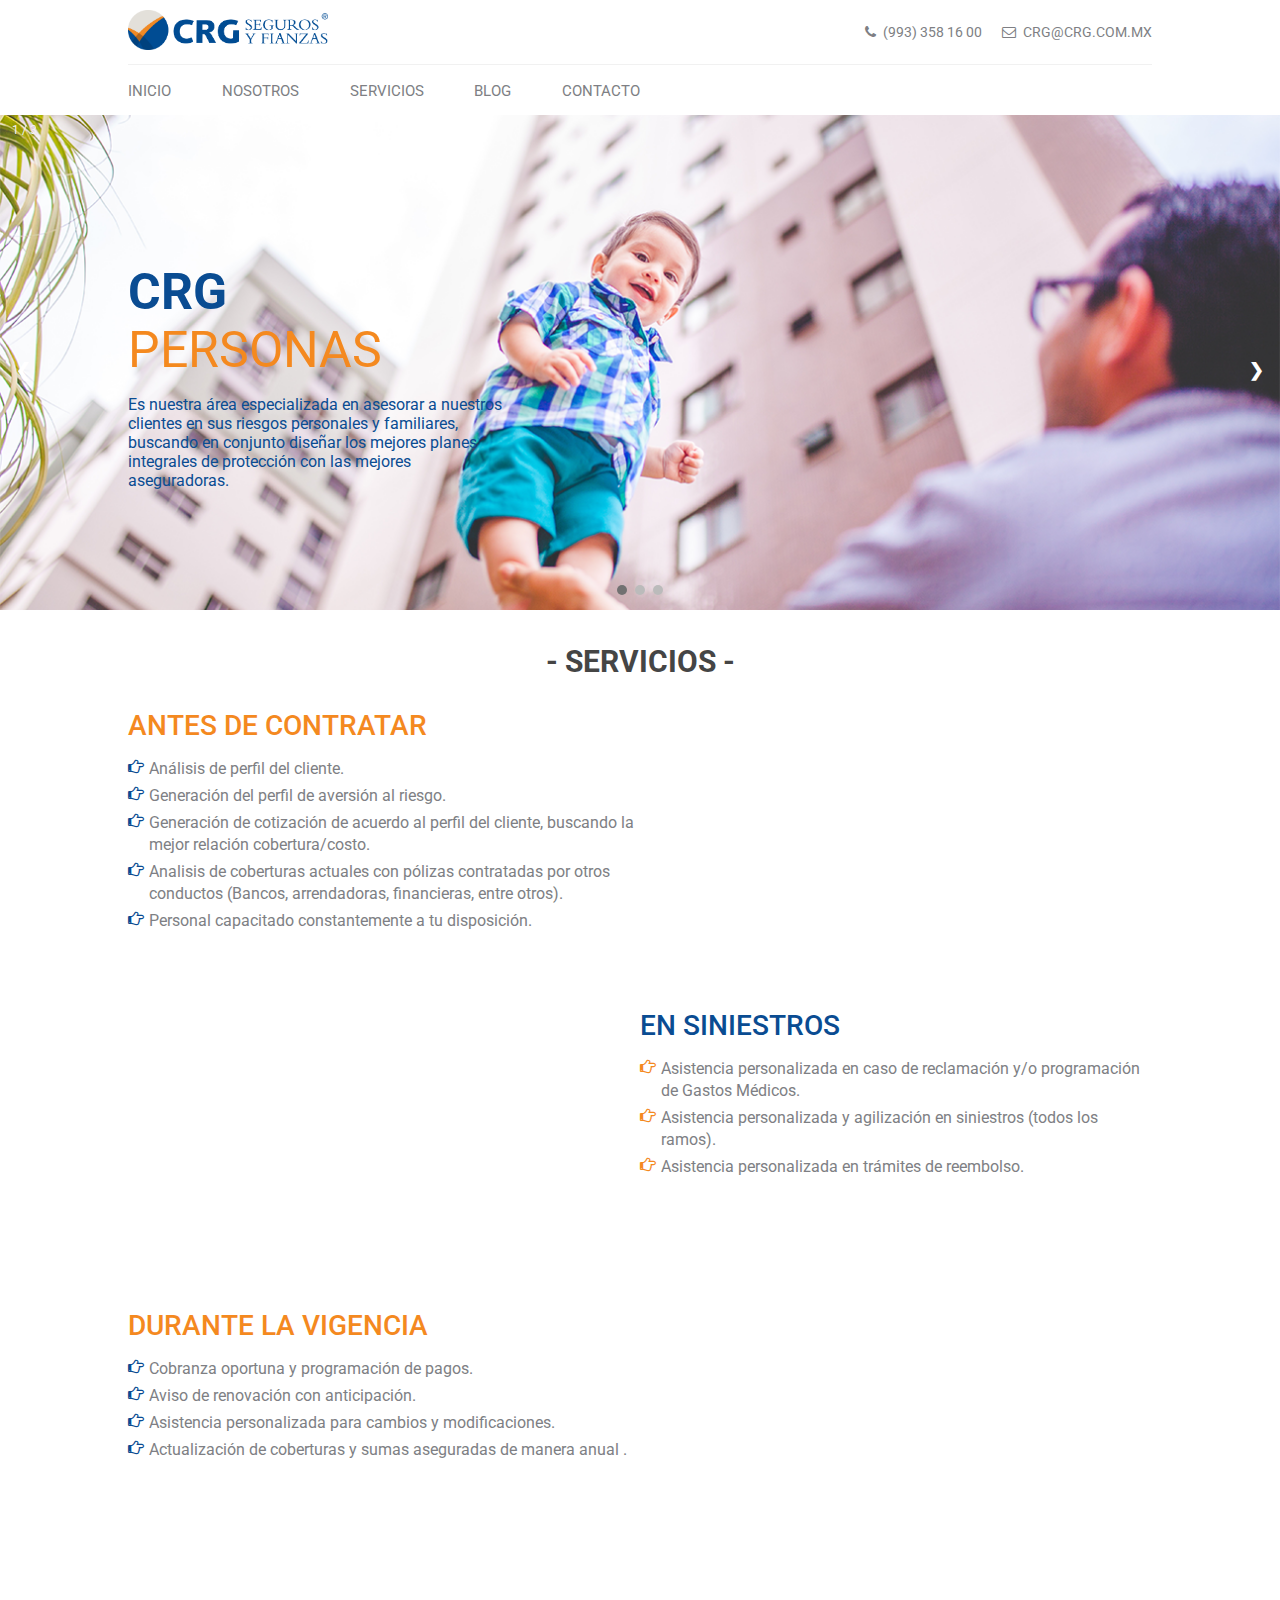
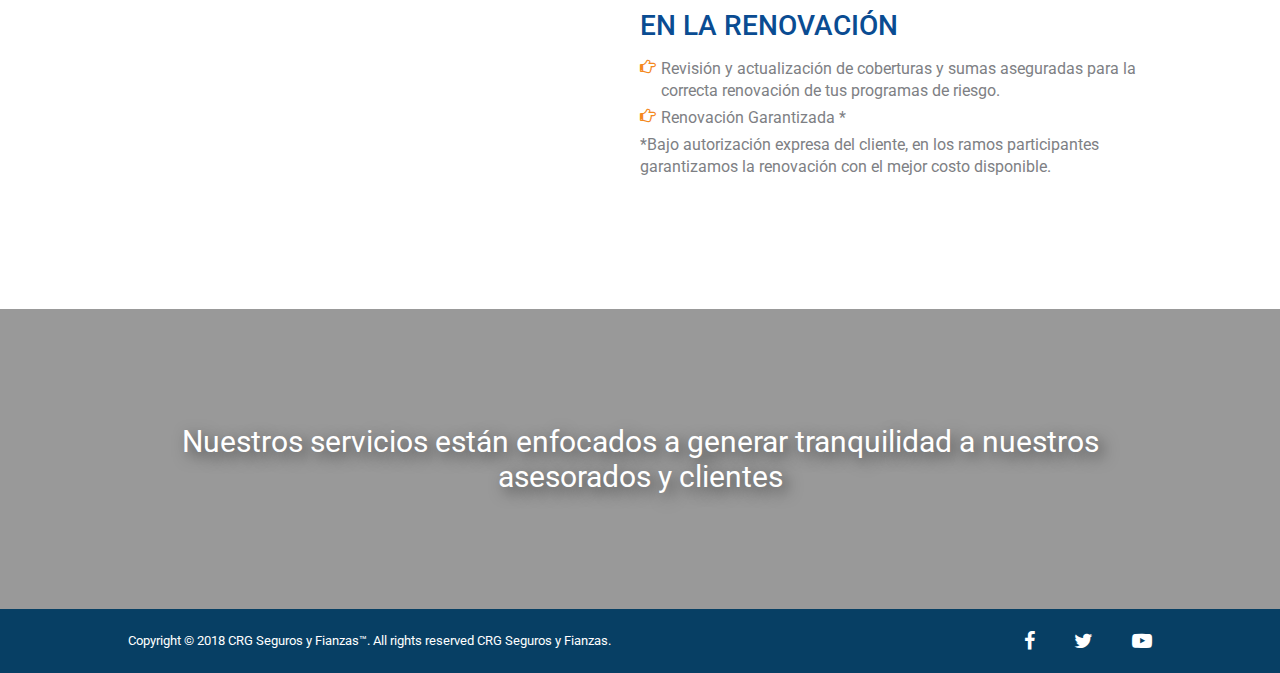
==== commit 965790ba: "Cambios" ====
--- a/index.html
+++ b/index.html
@@ -4,13 +4,75 @@
 	<meta charset="utf-8">
     <meta http-equiv="X-UA-Compatible" content="IE=edge">
     <meta name="viewport" content="width=device-width, initial-scale=1">
+	<meta name="description" content="El mejor servicio para encontrar el seguro ideal para tí, contamos con más de 30 años de experiencia en el área y con presencia en Villahermosa, Veracruz y Yucatán." />
+	<meta name="keywords" content="seguros, seguros en villahermosa, aseguradora, aseguradora en villahermosa, fianzas en villahermosa, aseguradora en tabasco, aseguradoras en tabasco, fianzas en yucatan, fianzas en veracruz, aseguradoras en el sur de mexico, aseguradoras, aseguradora en campeche, aseguradora en veracruz, tabasco, seguros tabasco, donde asegurar mi coche tabasco, donde asegurar mi casa en tabasco, como asegurar mi casa en tabasco, veracruz seguros, yucatan seguros, empresas, tabasco, campeche, chiapas, yucatan, cancun" />
+	<meta name="author" content="www.kimvex.com" />
 	<title>CRG Seguros y Fianzas</title>
 	<link href="https://fonts.googleapis.com/css?family=Roboto:400,500,700" rel="stylesheet">
 	<link rel="stylesheet" type="text/css" href="css/font-awesome.min.css">
 	<link rel="stylesheet" type="text/css" href="css/style.css">
 	<link rel="shortcut icon" href="img/VERSIONES_crg-01.png">
+<!-- 	<script>
+		function getRSS(param)
+			{
+				var xmlhttp;
+				xmlhttp=new XMLHttpRequest();
+		 
+				// El archivo xml tiene que estar en el mismo servidor que el código javascript.
+				// Por temas de seguridad, no se permite acceder desde javascript a archivos
+				// alojados en otro servidor
+				xmlhttp.open("GET","miCodigo.xml",false); // tambien puedes poner http://localhost/miCodigo.xml
+				xmlhttp.send();
+				xmlDoc=xmlhttp.responseXML;
+		 
+				var strBuffer= "";
+		 
+				// obtenemos los datos genericos del RSS
+				title=xmlDoc.getElementsByTagName("title")[0].innerHTML;
+				link=xmlDoc.getElementsByTagName("link")[0].innerHTML;
+				desc=xmlDoc.getElementsByTagName("description")[0].innerHTML;
+		 
+				strBuffer=strBuffer+"<h1>"+title+"</h1>";
+				strBuffer = strBuffer +"<div class='link'><a href='"+link+"' target='_blank'>"+link+"</a></div>";
+				strBuffer = strBuffer +"<div class='desc'>"+desc+"</div><hr>";
+		 
+				// Recorremos todos los <item> del RSS
+				var x=xmlDoc.getElementsByTagName("item");
+				for (i=0;i<x.length;i++)
+				{
+					title=x[i].getElementsByTagName("title")[0].childNodes[0].nodeValue;
+					link=x[i].getElementsByTagName("link")[0].childNodes[0].nodeValue;
+					desc=x[i].getElementsByTagName("description")[0].childNodes[0].nodeValue.substring(0,180);
+		 
+					strBuffer = strBuffer +"<h2>"+title+"</h2>";
+					strBuffer = strBuffer +"<div class='link'><a href='"+link+"' target='_blank'>"+link+"</a></div>";
+					strBuffer = strBuffer +"<div class='desc'>"+desc+"</div>";
+					if(i==10){
+						break;
+					}
+				}
+				document.getElementById(param).innerHTML =strBuffer;
+			}
+	</script> -->
 </head>
 <body>
+	<nav class="menuResponsive">
+			<div class="menuFixedTop">
+				<div class="menuAdjustFixedcien">				
+					<div class="menuAdjustFixed">				
+						<div class="menuFixed">
+							<ul class="menuFixedUl">
+								<li><a href="#" id="muestraMenuA"><i id="menuIcon" class="fa fa-bars" aria-hidden="true"></i></a></li>
+								<li><a href="#" id="ocultaMenuA" class="none"><i id="menuIcon" class="fa fa-bars" aria-hidden="true"></i></a></li>
+							</ul>
+							<div class="logoMenu">
+								<img src="img/logo-CRG-Seguros.png">
+							</div>
+						</div>
+					</div>
+				</div>
+			</div>
+	</nav>
 	<nav class="menuScroll">
 			<div class="menuFixedTop">
 				<div class="menuAdjustFixedcien">				
@@ -20,7 +82,7 @@
 								<li><a href="index.html">INICIO</a></li>
 								<li><a href="nosotros.html">NOSOTROS</a></li>
 								<li><a href="#servicios" id="serviceFix">SERVICIOS</a></li>
-								<li><a href="#">BLOG</a></li>
+								<li><a href="http://www.crg.mx/blog/blog/">BLOG</a></li>
 								<li><a href="contacto.html">CONTACTO</a></li>
 							</ul>
 							<div class="logoMenu">
@@ -30,7 +92,6 @@
 					</div>
 				</div>
 			</div>
-		</div>
 	</nav>
 	<nav class="menuContent">
 		<div class="menuAdjust">		
@@ -46,12 +107,23 @@
 					<li><a href="index.html">INICIO</a></li>
 					<li><a href="nosotros.html">NOSOTROS</a></li>
 					<li><a href="#servicios" id="service">SERVICIOS</a></li>
-					<li><a href="#">BLOG</a></li>
+					<li><a href="http://www.crg.mx/blog/blog/">BLOG</a></li>
 					<li><a href="contacto.html">CONTACTO</a></li>
 				</ul>
 			</div>
 		</div>
 	</nav>
+	<section class="menuOculto" id="menuCompleto">
+		<div>		
+			<ul>
+				<li><a href="index.html">INICIO</a></li>
+				<li><a href="nosotros.html">NOSOTROS</a></li>
+				<li><a href="index.html#servicios" id="serviciosResponsive">SERVICIOS</a></li>
+				<li><a href="http://www.crg.mx/blog/blog/">BLOG</a></li>
+				<li><a href="contacto.html">CONTACTO</a></li>
+			</ul>
+		</div>
+	</section>
 	<section class="slider">
 		<div class="slideshow-container">
 			<div class="mySlides fade">
@@ -151,17 +223,67 @@
 				</div>
 			</div>
 		</div>
+		<div class="serviceAdjustResponsive">
+			<h3>- SERVICIOS -</h3>
+			<div class="serviceInfo">
+				<div>
+					<h4 class="nar">Antes de contratar</h4>
+					<p> 
+						<span class="puntos"><i class="fa fa-hand-o-right iAzul" aria-hidden="true"></i><span> Análisis de perfil del cliente.</span></span>
+						<span class="puntos"><i class="fa fa-hand-o-right iAzul" aria-hidden="true"></i><span> Generación del perfil de aversión al riesgo.</span></span>
+						<span class="puntos"><i class="fa fa-hand-o-right iAzul" aria-hidden="true"></i><span> Generación de cotización de acuerdo al perfil del cliente, buscando la mejor relación cobertura/costo.</span></span>
+						<span class="puntos"><i class="fa fa-hand-o-right iAzul" aria-hidden="true"></i><span> Analisis de coberturas actuales con pólizas contratadas por otros conductos (Bancos, arrendadoras, financieras, entre otros).</span></span>
+						<span class="puntos"><i class="fa fa-hand-o-right iAzul" aria-hidden="true"></i><span> Personal capacitado constantemente a tu disposición.</span></span> 
+					</p>
+				</div>
+				<div><img src="img/antesDeContratar.png"></div>
+			</div>
+			<div class="serviceInfo">
+				<div>
+					<h4 class="azul">En siniestros</h4>
+					<p> 
+						<span class="puntos"><i class="fa fa-hand-o-right iNar" aria-hidden="true"></i><span> Asistencia personalizada en caso de reclamación y/o programación de Gastos Médicos.</span></span>
+						<span class="puntos"><i class="fa fa-hand-o-right iNar" aria-hidden="true"></i><span> Asistencia personalizada y agilización en siniestros (todos los ramos).</span></span>
+						<span class="puntos"><i class="fa fa-hand-o-right iNar" aria-hidden="true"></i><span> Asistencia personalizada en trámites de reembolso.</span></span>
+					</p>
+				</div>
+				<div><img src="img/siniestros.png"></div>
+			</div>
+			<div class="serviceInfo">
+				<div>
+					<h4 class="nar">Durante la vigencia</h4>
+					<p>
+						<span class="puntos"><i class="fa fa-hand-o-right iAzul" aria-hidden="true"></i><span> Cobranza oportuna y programación de pagos.</span></span>
+						<span class="puntos"><i class="fa fa-hand-o-right iAzul" aria-hidden="true"></i><span> Aviso de renovación con anticipación.</span></span>
+						<span class="puntos"><i class="fa fa-hand-o-right iAzul" aria-hidden="true"></i><span> Asistencia personalizada para cambios y modificaciones.</span></span>
+						<span class="puntos"><i class="fa fa-hand-o-right iAzul" aria-hidden="true"></i><span> Actualización de coberturas y sumas aseguradas de manera anual .</span></span>
+					</p>
+				</div>
+				<div><img src="img/vigencia.png"></div>
+			</div>
+			<div class="serviceInfo">
+				<div>
+					<h4 class="azul">En la renovación</h4>
+					<p>
+						<span class="puntos"><i class="fa fa-hand-o-right iNar" aria-hidden="true"></i><span> Revisión y actualización de coberturas y sumas aseguradas para la correcta renovación de tus programas de riesgo.</span></span>
+						<span class="puntos"><i class="fa fa-hand-o-right iNar" aria-hidden="true"></i><span> Renovación Garantizada *</span></span>
+						<span class="puntos">*Bajo autorización expresa del cliente, en los ramos participantes garantizamos la renovación con el mejor costo disponible.</span>
+					</p>
+				</div>
+				<div><img src="img/renovacion.png"></div>
+			</div>
+		</div>
 	</section>
 	<section class="parallax">
 		<div class="parallaxBackground">
 			<div class="parallaxAdjust">Nuestros servicios están enfocados a generar tranquilidad a nuestros asesorados y clientes</div>
 		</div>
 	</section>
-	<section class="blog">
+<!-- 	<section class="blog">
 		<div class="blogAdjust">
 			<h4>- Blog crg -</h4>
 		</div>
-	</section>
+	</section> -->
 	<footer class="footer">
 		<div class="footerAdjust">
 			<div>Copyright © 2018 CRG Seguros y Fianzas™. All rights reserved CRG Seguros y Fianzas.</div>
--- a/css/style.css
+++ b/css/style.css
@@ -5,7 +5,7 @@
 	background-color: white;
 	font-family: 'Roboto', sans-serif;
 	font-size: 16px; 
-
+	position: relative;
 }
 /*Animaciones images*/
 .animated {
@@ -51,6 +51,50 @@
 }
 /*Fin Animaciones images*/
 
+.menuOculto{
+	position: fixed;
+	width: 100%;
+	height: 100%;
+	background: rgba(10,76,146,.4);
+	z-index: 1050;
+	transform: translate3d(-100%, 0, 0);
+	animation-duration: 2s;
+}
+.menuMostrado{
+	position: fixed;
+	width: 100%;
+	height: 100%;
+	background: rgba(10,76,146,.8);
+	z-index: 1050;
+	transform: none;
+	animation-duration: 2s;
+	padding-top: 4em;
+}
+.menuMostrado div{
+	width: 100%;
+	height: 100%;
+
+}
+.menuMostrado div ul{
+	width: 100%;
+	display: flex;
+	flex-direction: column;
+	align-items: center;
+	padding: 0;
+	margin: 0;  
+}
+.menuMostrado div ul li{
+	width: 90%;
+	list-style: none;
+	border-bottom: 1px solid white;
+	padding: 15px 0; 
+	text-align: center;
+}
+.menuMostrado div ul li a{
+	text-decoration: none;
+	color: white;
+	width: 100%;
+}
 .menuContent{
 	width: 100%;
 	/*padding: 20px 0px;*/
@@ -89,6 +133,10 @@
 }
 .menuNumEmail span i{
 	margin-right: 4px;
+}
+.menuResponsive{
+	display: none;
+	transition: 1s;
 }
 .menuScroll{
 	display: none;
@@ -143,6 +191,9 @@
 }
 .logoMenu img{
 	height: 40px;
+}
+#menuIcon{
+	font-size: 30px;
 }
 /*Slide*/
 .mySlides {display:none}
@@ -258,6 +309,9 @@
 .serviceAdjust{
 	width: 1024px;
 }
+.serviceAdjustResponsive{
+	display: none;
+}
 .serviceAdjust h3{
 	color: #454545;
 	width: 100%;
@@ -657,6 +711,12 @@
 	display: flex;
 	flex-direction: column;
 }
+.contactoMapsAdjustResponsive{
+	display: none;
+	/*display: flex;*/
+	flex-direction: column;
+	width: 90%;
+}
 .contactoMapsRow{
 	width: 100%;
 	display: flex;
@@ -675,15 +735,195 @@
 }
 /*Fin Sección Contacto*/
 
-
-
-
-
-
-
-
-
-
-
-
-
+/*Responsive*/
+@media (max-width: 1024px){
+	.menuAdjust, .menuAdjustFixed, .serviceAdjust, .parallaxAdjust, .footerAdjust, .nosotrosTextDivAdjustPx, .historiaNosotrosAdjust, .corazonAdjust, .portadaContactoAdjust, .contactoTextDivAdjustPx, .formularioBoton, .contactoMapsAdjust, .formularioAdjust{
+		width: 90%;
+	}
+	.menuFixedUl{
+		width: 60%;
+	}
+	.logoMenu{
+		width: 40%;
+	}
+	.textSlide {
+	  padding: 0px 0px;
+	  width: 60%;
+	  bottom: 3%;
+	  left: 5%;
+	}
+	.containerTextSlide p{
+		font-size: 16px;
+	}
+	.containerTextSlide h3{
+		font-size: 40px;
+	}
+	.containerTextSlide h4{
+		font-size: 40px;
+	}
+	.contactoMapsAdjustResponsive{
+		display: none;
+	}
+}
+@media (max-width: 720px){
+	.textSlide {
+	  padding: 0px 0px;
+	  width: 60%;
+	  bottom: 1%;
+	  left: 5%;
+	}
+	.containerTextSlide p{
+		font-size: 14px;
+	}
+	.containerTextSlide h3{
+		font-size: 30px;
+	}
+	.containerTextSlide h4{
+		font-size: 30px;
+	}
+	.nosotrosTextDiv{
+		top: -40px;
+	}
+	.nosotrosTextDivAdjustPx h3{
+		width: 60%;
+		font-size: 30px;
+	}
+	.contactoMapsAdjustResponsive{
+		display: none;
+	}
+}
+@media (max-width: 700px) and (orientation: landscape){
+	.menuMostrado{
+		display: none;
+	}
+}
+
+@media (max-width: 640px){
+	.textSlide {
+	  display: none;
+	}
+	.menuContent{
+		display: none;
+	}
+	.menuResponsive{
+		display: block;
+	}
+	.menuFixedUl{
+		width: 30%;
+		justify-content: flex-start;
+	}
+	#ocultaMenuA i{
+		color: #f35a40;
+	}
+	.logoMenu{
+		width: 70%;
+	}
+	.slider, .portadaNosotros{
+		padding-top: 4em;
+	}
+
+	.serviceInfo{
+		display: flex;
+		flex-direction: column;
+	}
+	.serviceInfo div{
+		width: 95%;
+		height: auto;
+	}
+	.serviceInfo div img{
+		width: 97%;
+	}
+	.serviceInfo .serviceImg{
+		width: 95%;
+		display: flex;
+		justify-content: flex-end;
+	}
+	.serviceAdjust{
+		display: none;
+	}
+	.serviceAdjustResponsive{
+		display: block;
+		width: 90%;
+	}
+	.serviceAdjustResponsive h3{
+		text-align: center;
+		color: #454545;
+		font-size: 30px;
+	}
+	.footerAdjust .redes .redesI{
+		width: 100%; 
+	}
+	.footerAdjust div{
+		width: 65%;
+	}
+	.footerAdjust .redes{
+		width: 35%;
+	}
+	.nosotrosTextDiv{
+		top: -40px;
+	}
+	.nosotrosTextDivAdjustPx h3{
+		width: 60%;
+		font-size: 30px;
+	}
+	.contactoTextDivAdjustPx h3{
+		width: 60%;
+		font-size: 30px;
+	}
+	.mis, .vis{
+		flex-direction: column;
+	}
+	.misVis .misVisAdjust .mis div{
+		width: 100%;
+	}
+	.misVis .misVisAdjust .vis div{
+		width: 100%;
+	}
+	.imgCorazonText{
+		flex-direction: column-reverse;
+	}
+	.imgCorazonText div{
+		width: 100%;
+	}
+	.portadaContactoAdjust h2{
+		font-size: 40px;
+		text-align: center;
+	}
+	.formularioAdjust{
+		flex-direction: column;
+		padding-top: 30px;
+	}
+	.inputsContacto, .textAreaContacto{
+		width: 100%;
+		align-items: center;
+	}
+	.textAreaUnique{
+		width: 90%;
+		margin-top: 20px;
+	}
+	.contactoMapsAdjust{
+		display: none;
+	}
+	.contactoMapsRow{
+		flex-direction: column; 
+	}
+	.mapsDirection, .mapsDirectionInfo{
+		width: 100%;
+	}
+	.contactoMapsAdjustResponsive{
+		display: block;
+	}
+}
+
+/*Fin Responsive*/
+
+
+
+
+
+
+
+
+
+
+
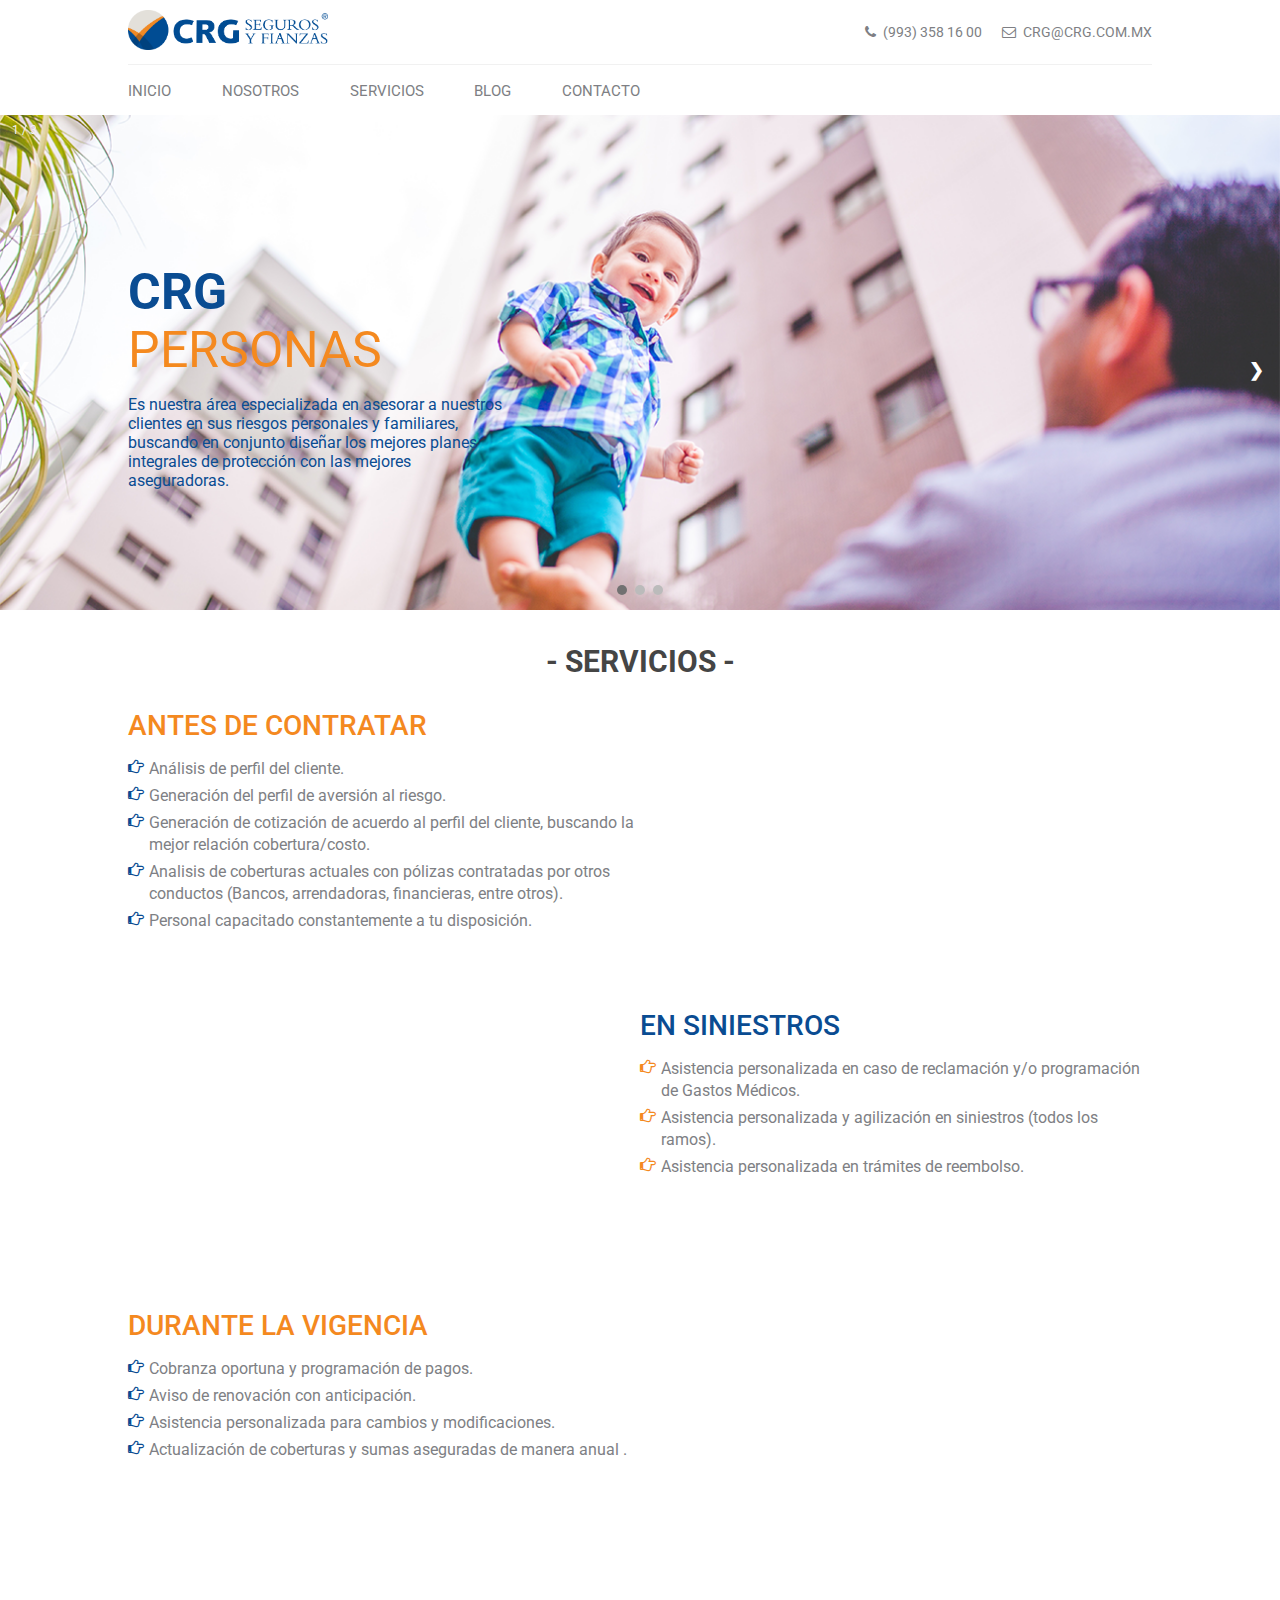
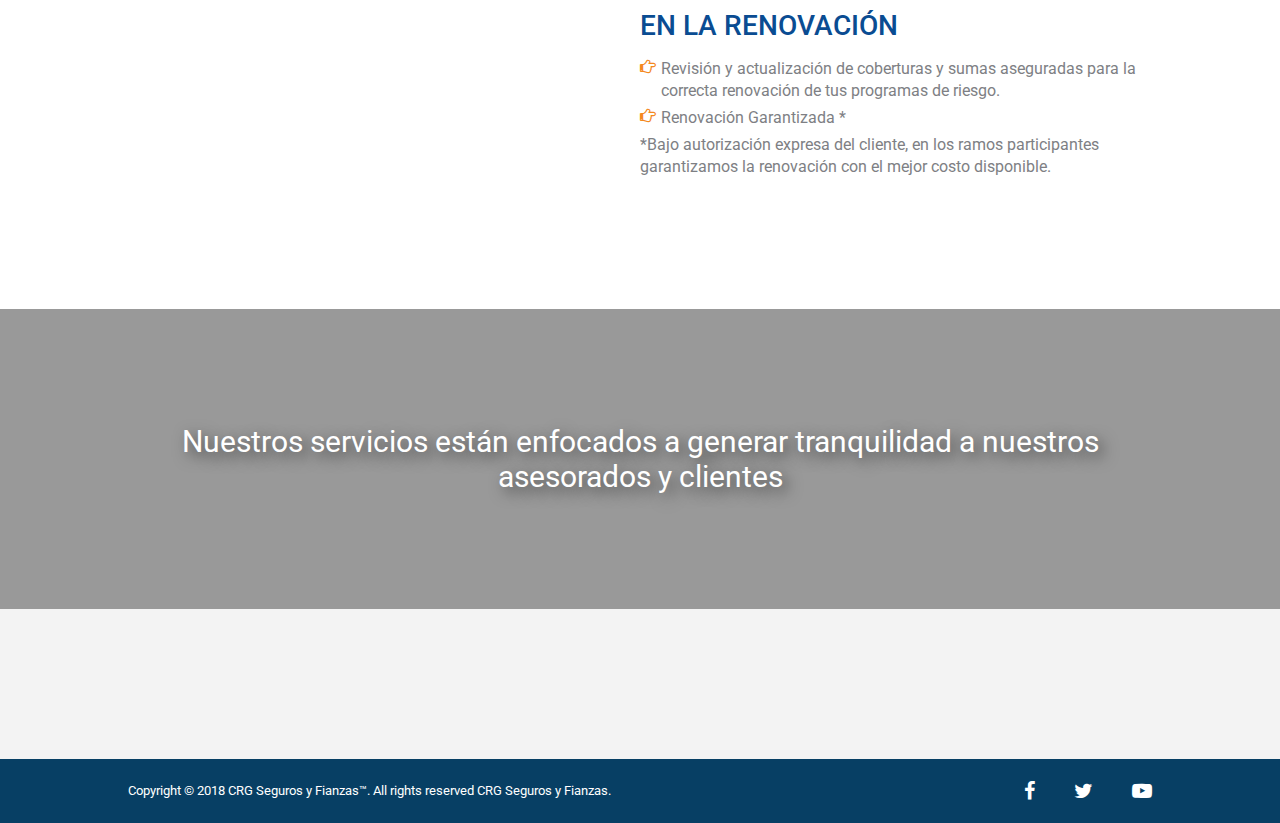
==== commit d27273ee: "Cambios +" ====
--- a/index.html
+++ b/index.html
@@ -279,11 +279,11 @@
 			<div class="parallaxAdjust">Nuestros servicios están enfocados a generar tranquilidad a nuestros asesorados y clientes</div>
 		</div>
 	</section>
-<!-- 	<section class="blog">
+	<section class="blog">
 		<div class="blogAdjust">
-			<h4>- Blog crg -</h4>
-		</div>
-	</section> -->
+			<h4></h4>
+		</div>
+	</section>
 	<footer class="footer">
 		<div class="footerAdjust">
 			<div>Copyright © 2018 CRG Seguros y Fianzas™. All rights reserved CRG Seguros y Fianzas.</div>
--- a/css/style.css
+++ b/css/style.css
@@ -390,7 +390,7 @@
 }
 .blog{
 	background-color: #f3f3f3;
-	height: 300px;
+	height: 150px;
 	width: 100%;
 	display: flex;
 	justify-content: center;
